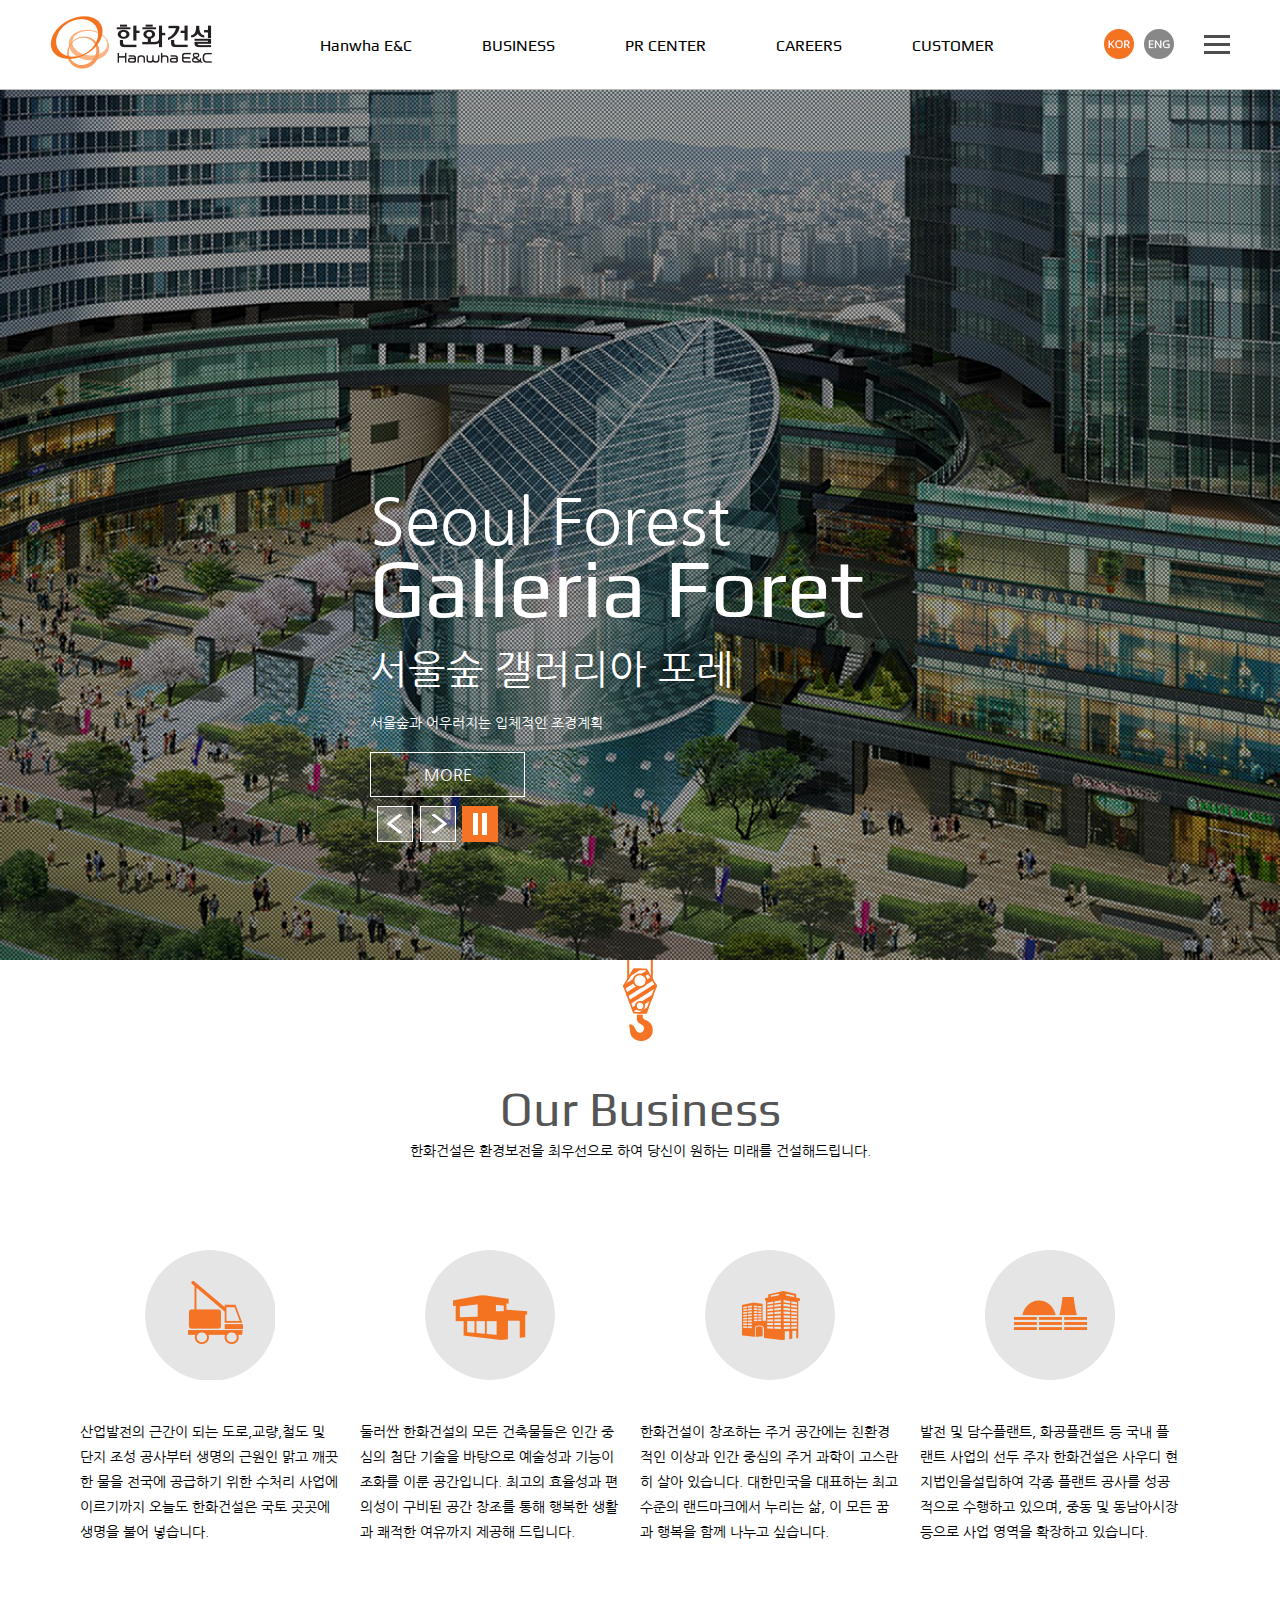
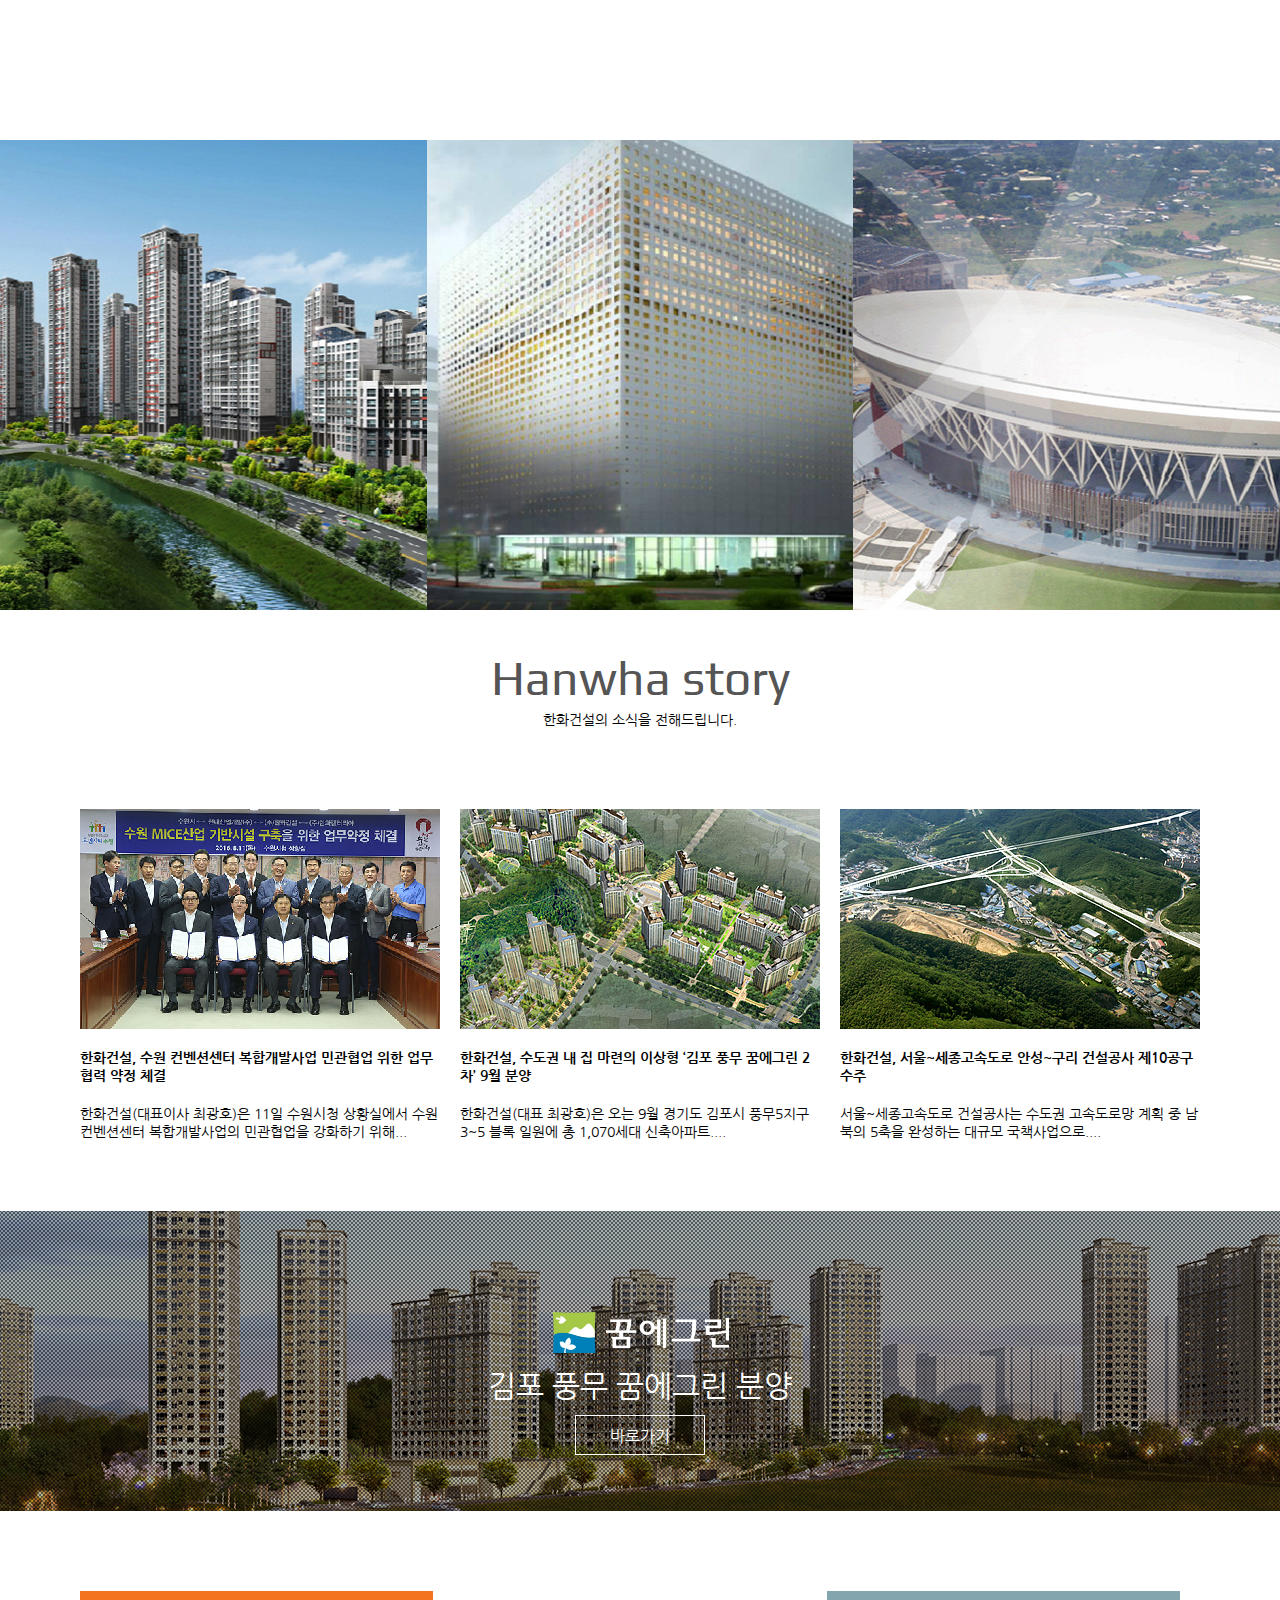
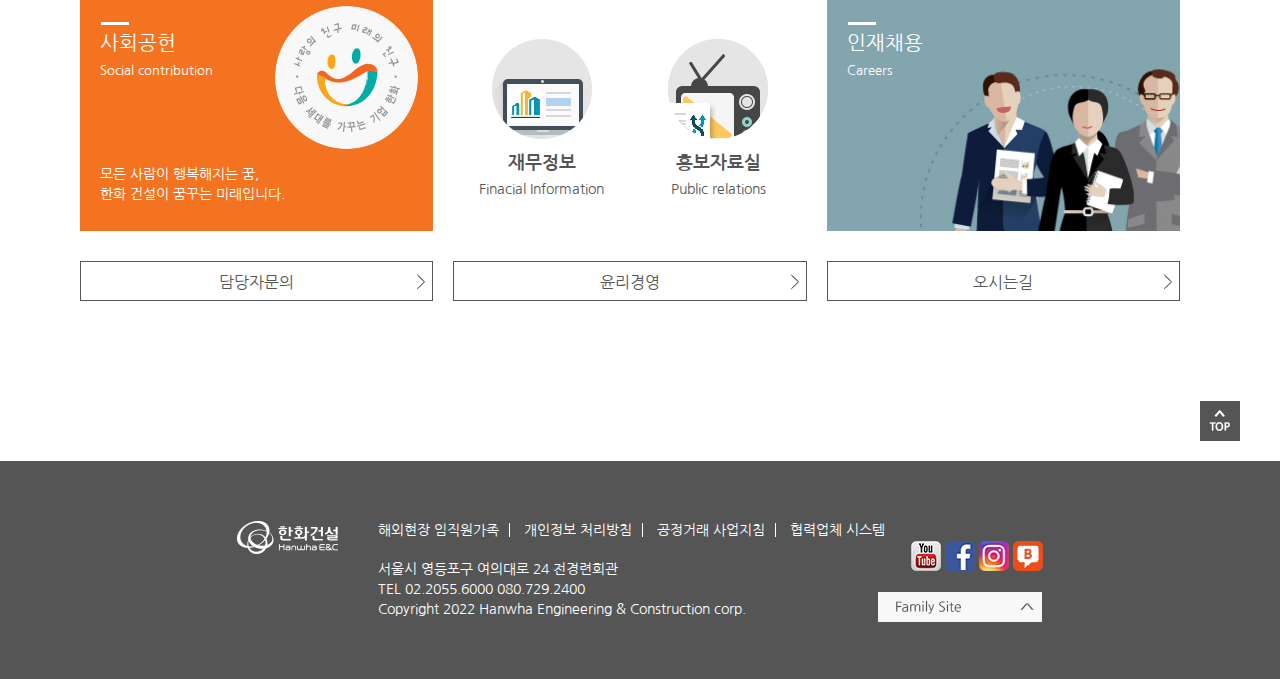
==== index.html @ ed584a13 "first commit" ====
<!DOCTYPE html>
<html lang="en">
<head>
    <meta charset="UTF-8">
    <meta http-equiv="X-UA-Compatible" content="IE=edge">
    <meta name="viewport" content="width=device-width, initial-scale=1.0">
    <title>한화건설</title>
    <link rel="icon" href="./img/favicon.png" />
    <link rel="stylesheet" href="https://unpkg.com/swiper/swiper-bundle.min.css"/>
    <link rel="stylesheet" href="./css/common.css">
    <link rel="stylesheet" href="./css/index.css">
</head>
<body>
    <div id="header">

    </div>

    <main class="clearfix">

        <section class="visual_slide">
            <div class="visual_container">
                <div class="swiper-wrapper">
                    <div class="swiper-slide one">
                        <div class="slide_inner">
                            <h3>Seoul Forest</h3>
                            <h1>Galleria Foret</h1>
                            <h4>서울숲  갤러리아 포레</h4>
                            <p>서울숲과 어우러지는 입체적인 조경계획</p>
                            <div class="slide_btn">
                                <a href="./index.html">MORE</a>
                            </div>
                        </div>
                    </div>
                    <div class="swiper-slide two">
                        <div class="slide_inner">
                            <h1>Ulsan Bridge</h1>
                            <h4>울산대교</h4>
                            <p>대한민국을 더욱 풍요롭게 만드는 국토 창조의 힘</p>
                            <div class="slide_btn">
                                <a href="./index.html">MORE</a>
                            </div>
                        </div>
                    </div>
                    <div class="swiper-slide three">
                        <div class="slide_inner">
                            <h1>Eco Metro</h1>
                            <h4>인천 에코메트로</h4>
                            <p>살기 좋은 아파트의 대표 브랜드 <꿈에그린></p>
                            <div class="slide_btn">
                                <a href="./index.html">MORE</a>
                            </div>
                        </div>
                    </div>
                    <div class="swiper-slide four">
                        <div class="slide_inner">
                            <h1>Aqua planet</h1>
                            <h4>일산 아쿠아 플라넷</h4>
                            <p>한화건설의 모든 건축물들은 인간 중심은<br>첨단 기술을 바탕으로 예술성과 기능이 조화를 이룬 공간입니다.</p>
                            <div class="slide_btn">
                                <a href="./index.html">MORE</a>
                            </div>
                        </div>
                    </div>
                </div>
                <div class="slide_paginations">
                    <a href="" class="previous"></a>
                    <a href="" class="next"></a>
                </div>
                <div class="slide_play">
                    <div class="btn_box">
                        <a href="#" class="pause"></a>
                    </div>
                    <div class="btn_box">
                        <a href="#" class="play"></a>
                    </div>
                </div>
            </div>
        </section>

        <section class="business">
            <div class="hook">
                <img src="./img/slide_bottom_icon.png" alt="">
            </div>
            <div class="title">
                <h1>Our Business</h1>
                <p>한화건설은 환경보전을 최우선으로 하여 당신이 원하는 미래를 건설해드립니다.</p>
            </div>
            <div class="business_icon">
                <div class="icon_box">
                    <a href="./index.html" class="bicon1"></a>
                    <p>산업발전의 근간이 되는 도로,교량,철도 및 단지 조성 공사부터 생명의 근원인 맑고 깨끗한 물을 전국에 공급하기 위한 수처리 사업에 이르기까지 오늘도 한화건설은 국토 곳곳에 생명을 불어 넣습니다.</p>
                </div>
                <div class="icon_box">
                    <a href="./index.html" class="bicon2"></a>
                    <p>둘러싼 한화건설의 모든 건축물들은 인간 중심의 첨단 기술을 바탕으로 예술성과 기능이 조화를 이룬 공간입니다. 최고의 효율성과 편의성이 구비된 공간 창조를 통해 행복한 생활과 쾌적한 여유까지 제공해 드립니다.</p>
                </div>
                <div class="icon_box">
                    <a href="./index.html" class="bicon3"></a>
                    <p>한화건설이 창조하는 주거 공간에는 친환경적인 이상과 인간 중심의 주거 과학이 고스란히 살아 있습니다. 대한민국을 대표하는 최고 수준의 랜드마크에서 누리는 삶, 이 모든 꿈과 행복을 함께 나누고 싶습니다.</p>
                </div>
                <div class="icon_box">
                    <a href="./index.html" class="bicon4"></a>
                    <p>발전 및 담수플랜트, 화공플랜트 등 국내 플랜트 사업의 선두 주자 한화건설은 사우디 현지법인을설립하여 각종 플랜트 공사를 성공적으로 수행하고 있으며, 중동 및 동남아시장 등으로 사업 영역을 확장하고 있습니다.</p>
                </div>
            </div>
        </section>

        <section class="image">
            <div class="picture pic1">
                <div class="overlay">
                    <img src="./img/business_over_btn.png" alt="">
                    <h3>more</h3>
                </div>
            </div>
            <div class="picture pic2">
                <div class="overlay">
                    <img src="./img/business_over_btn.png" alt="">
                    <h3>more</h3>
                </div>
            </div>
            <div class="picture pic3">
                <div class="overlay">
                    <img src="./img/business_over_btn.png" alt="">
                    <div>more</div>h3>
                </div>
            </div>
        </section>

        <section class="story">
            <div class="title">
                <h1>Hanwha story</h1>
                <p>한화건설의 소식을 전해드립니다.</p>
            </div>
            <div class="story_wrap">
                <div class="story_box">
                    <a href="./index.html" class="spic1"></a>
                    <p><strong>한화건설, 수원 컨벤션센터 복합개발사업 민관협업 위한 업무협력 약정 체결</strong></p>
                    <p class="story_sub">한화건설(대표이사 최광호)은 11일 수원시청 상황실에서 수원 컨벤션센터 복합개발사업의 민관협업을 강화하기 위해...</p>
                </div>
                <div class="story_box">
                    <a href="./index.html" class="spic2"></a>
                    <p><strong>한화건설, 수도권 내 집 마련의 이상형 ‘김포 풍무 꿈에그린 2차’ 9월 분양</strong></p>
                    <p class="story_sub">한화건설(대표 최광호)은 오는 9월 경기도 김포시 풍무5지구 3~5 블록 일원에 총 1,070세대 신축아파트....</p>
                </div>
                <div class="story_box">
                    <a href="./index.html" class="spic3"></a>
                    <p><strong>한화건설, 서울~세종고속도로 안성~구리 건설공사 제10공구 수주</strong></p>
                    <p class="story_sub">서울~세종고속도로 건설공사는 수도권 고속도로망 계획 중 남북의 5축을 완성하는 대규모 국책사업으로....</p>
                </div>
            </div>
        </section>

        <section class="banner">
            <div class="banner_cont">
                <img src="./img/banner_logo.png" class="b_logo" alt="">
                <h1>김포 풍무 꿈에그린 분양</h1>
                <div class="banner_btn">
                    <a href="./index.html">바로가기</a>
                </div>
            </div>
        </section>

        <section class="card">
            <div class="card_wrap">
                <div class="card_box card_color_box">
                    <img src="./img/contribution_logo.png" alt="">
                    <h1>사회공헌<br>
                    <span>Social contribution</span></h1>
                    <p>모든 사람이 행복해지는 꿈,<br>
                    한화 건설이 꿈꾸는 미래입니다.</p>
                </div>
                <div class="card_box card_icon_box">
                    <div class="card_icon">
                        <div class="finacial"><img src="./img/icon_1.png" alt=""></div>
                    <h1>재무정보</h1>
                    <span>Finacial Information</span>
                    </div>
                    <div class="card_icon">
                        <div class="public"><img src="./img/icon_2.png" alt=""></div>
                    <h1>홍보자료실</h1>
                    <span>Public relations</span>
                    </div>
                </div>
                <div class="card_box card_color_box">
                    <a href="./index.html" class="spic3"></a>
                    <h1>인재채용<br>
                    <span>Careers</span></h1>
                </div>
            </div>  
            <div class="card_btn_box">
                <div class="card_btn">
                    <a>담당자문의</a>
                </div>
                <div class="card_btn">
                    <a>윤리경영</a>
                </div>
                <div class="card_btn">
                    <a>오시는길</a>
                </div>
            </div>
        </section>

        <div class="scroll_top">
            <a href="#" id="top_btn"></a>
        </div>

        <div id="footer"></div>

    </main>    



    <script src="./js/common.js"></script>
    <script src="https://unpkg.com/swiper/swiper-bundle.min.js"></script>
    <script src="./js/index.js"></script>
</body>
</html>
---- css/common.css ----
@charset "utf-8";
@import url('https://fonts.googleapis.com/css2?family=Nanum+Gothic:wght@400;700;800&family=Play:wght@400;700&display=swap');

*{ box-sizing: border-box; }
html, body{ margin: 0; padding: 0; }
html { scroll-behavior: smooth; }
body { font-family: var(--body-font);}
h1, h2, h3, h4, h5, h6, p{margin: 0; }
ul, ol{ margin: 0; padding: 0; list-style: none; }
a, a:hover{ text-decoration: none; }
main { height: 100vh; }

:root {
    --first-color: #f47321;
    --body-font: 'Nanum Gothic', sans-serif;
    --eng-font: 'Play', sans-serif;
  }


@media all and (min-width: 1024px) {

/*=============HEADER==============*/    
header {
    width: 100%;
    height: 90px;
    border-bottom: 1px solid #bbb;
    background: #ffffff;
    position: fixed;
    z-index: 999;
}

header .container {
    width: 1180px;
    margin: 0 auto;
    height: 100%;
    display: flex;
    justify-content: space-between;
    align-items: center;
}

header .container .logo {
    padding: 0;
    width: 200px;
}
header .container .logo a {}
header .container .logo img {}

header .container nav {}

header .container nav .fix_menu {}

header .container nav .fix_menu .gnb {
    float: left;
    text-align: center;
    position: relative; 
    padding: 37px 0;
    font-size: 16px;
}
header .container nav .fix_menu .gnb:hover {
    border-top: 6px solid var(--first-color);
    padding: 31px 0;
    background: #eee;
}

header .container nav .fix_menu .gnb > a {
    color: #000;
    padding: 37px 35px;
    font-family: var(--eng-font);
    font-size: 1rem;
}
header .container nav .fix_menu .gnb > a:hover {
    color: var(--first-color);
    padding: 37px 30px;
}
header .container nav .fix_menu .lnb {
    position: absolute;
    width: 100%;
    display: none;
    top: 80px; left: 0;
    line-height: 30px;
    background: #eee;
    text-align: center;
}
header .container nav .fix_menu li:hover .lnb {
    display: block;
}
header .container nav .fix_menu .gnb .lnb a {
    font-size: 13px;
    color: #555;
}
header .container nav .fix_menu .gnb .lnb a:hover {
    color: var(--first-color);
}

header .container .menu_icon {
     float: right;
     display: flex;
}
header .container .menu_icon .lang_box {
    margin: 0 30px;
}
header .container .menu_icon a {
    float: right;
    display: block;
    width: 30px; height: 30px;
    background-size: cover;
    background-repeat: no-repeat;
}

header .container .menu_icon .kor {
    margin: 0 10px;
    background-image: url(../img/kor_btn.png);
}
header .container .menu_icon .eng {
    background-image: url(../img/eng_btn.png);
    background-position: 100%;
}
header .container .menu_icon .eng:hover {
    background-position: 0 0;
}

header .container .menu_icon .hamburger {
    background-image: url(../img/btn-gnbutil.png);
    background-position: 0;
    margin: 6px 0;
    width: 26px;  height: 19px;
}
header .container .menu_icon .hamburger:hover {
    background-position: 100%;
}

.clearfix::after {
    content: '';
    clear: both;
    display: block;
}

.drop_menu {
    display: block;
    width: 100%;
    position: absolute;
    left: 0; top: -500px;
    z-index: 1;
    background: #fff;
    border-bottom: 1px solid #e7e7e7;
    transition: top 1s;
}
.drop_menu.active {
    top: 0;
}

.drop_menu_container {
    width: 1180px;
    margin: 0 auto;
}
.drop_menu_container .logo {
    float: left;
    margin-top: 18px;
}
.drop_menu_container .logo a {
    display: block;
    width: 160px; height: 50px;
}

.inner_menu {
    float: left;
    margin-left: 160px;
    padding: 20px 0 40px 0;
    width: 620px;
}
.inner_menu .inner_gnb {
    border-bottom: 1px solid #ddd;
}
.inner_menu .inner_gnb > a {
    width: 100px;
    padding: 18px 0;
    border-bottom: 2px solid var(--first-color);
    float: left;
    color: #000;
    font-size: 14px;
    font-family: var(--eng-font);
}
.inner_menu .inner_gnb li {
    float: left;
}
.inner_menu .inner_gnb li a {
    padding: 20px 10px 20px 10px;
    display: block;
    color: #555;
    font-size: 13px;
}
.inner_menu .inner_gnb li a:hover {
    color: var(--first-color);
}

.close_btn {
    background: url(../img/btn-close.png) no-repeat;
    width: 23px;  height: 23px;
    margin-top: 30px;
    float: right;
    background-position: 0 0;
    cursor: pointer;
}
.close_btn:hover {
    background-position: 100% 100%;
}

/*=============FOOTER==============*/
footer {
    width: 100%;
    background-color: #555;
}

.footer_inner {
    width: 63%;
    margin: 0 auto;
    position: relative;
    padding: 60px 0;
}
.footer_inner img {
    float: left;
    cursor: pointer;
}

.footer_l {
    float: left;
    padding-left: 40px;
    font-size: 14px;
    color: #fff;
}
.footer_l ul {
    margin-bottom: 20px;
}
.footer_l li {
    display: inline;
    border-right: 1px solid #fff;
    padding-right: 10px;
    margin-left: 10px;
}    
.footer_l li:nth-child(1) {
    margin: 0;
}
.footer_l li:nth-child(4) {
    border: none;
}
.footer_l a {
    font-size: 14px;
    color: #fff;
}

.footer_l p {
    width: 400px;
    font-size: 14px;
    color: #fff;
    margin-top: 20px;
    margin-right: 0;
    line-height: 20px;
}


.sns {
    position: absolute;
    right: 0;
}
.sns a {
    display: inline-block;
    margin-bottom: 20px;
    width: 30px; height: 30px;
    background-size: cover;
}
.sns a:nth-child(1) {
    background: url(../img/sns.png) no-repeat;
    background-position: 0;
}
.sns a:nth-child(2) {
    background: url(../img/sns.png) no-repeat;
    background-position: 33.5%
}
.sns a:nth-child(3) {
    background: url(../img/sns.png) no-repeat;
    background-position: 67%;
}
.sns a:nth-child(4) {
    background: url(../img/sns.png) no-repeat;
    background-position: 100%;
}

.family {
    position: static;
}

.footer_inner .footer_r .family {
    position: relative;
    margin-top: 20px;
}
.family .family_site {
    position: absolute;
    border: 1px solid #555;
    top: 50px; right: 0;
    cursor: pointer;
}
.family .family_body {
    position: absolute;
    border: 1px solid #555;
    bottom: 0; right: 0;
    transform: translateY(13%);
    display: none;
}

/*=============SCROLL TOP==============*/
.scroll_top {
    float: right;
    padding-right: 40px;
    margin-bottom: 20px;
}

#top_btn {
    position: absolute;
    right: 40px;
    transform: translateY(-150%);
    display: block;
    width: 40px; height: 40px;
    background: url(../img/top_btn.png) no-repeat;
    background-position: 50% 50%;
}

}


/*--------------------------------------------*/




@media (min-width: 768px) and (max-width: 1023px) {
    header {
        width: 100%;
        height: 90px;
        border-bottom: 1px solid #bbb;
        background: #ffffff;
        position: fixed;
        z-index: 999;
    }
    
    header .container {
        width: 100%;
        margin: 0 auto;
        height: 100%;
        display: flex;
        align-items: center;
    }
    header .container .logo img {
        width: 100px; height: 33px;
        margin-left: 10px;
        float: left;
    }

    header .container nav {
        padding-left: 40px;
    }
    header .container nav .fix_menu .gnb {
        float: left;
        text-align: center;
        position: relative; 
        padding: 37px 0;
        font-size: 16px;
    }
    header .container nav .fix_menu .gnb:hover {
        border-top: 6px solid var(--first-color);
        padding: 31px 0;
        background: #eeeeee;
    }
    header .container nav .fix_menu .gnb > a {
        color: #000;
        padding: 37px 14px;
        font-family: var(--eng-font);
        font-size: 14px;
    }
    header .container nav .fix_menu .gnb > a:hover {
        color: var(--first-color);
        padding: 37px 30px;
    }
    
    header .container nav .fix_menu .lnb {
        position: absolute;
        width: 100%;
        display: none;
        top: 80px; left: 0;
        line-height: 30px;
        background: #eeeeee;
        text-align: center;
    }
    header .container nav .fix_menu li:hover .lnb {
        display: block;
    }
    header .container nav .fix_menu .gnb .lnb a {
        font-size: 13px;
        color: #555;
    }
    header .container nav .fix_menu .gnb .lnb a:hover {
        color: var(--first-color);
    }
    
    header .container .menu_icon {
        display: flex;
        position: absolute;
        right: 10px;
    }
    header .container .menu_icon .lang_box {
        margin: 0 8px;
    }
    header .container .menu_icon a {
        float: right;
        display: block;
        width: 30px; height: 30px;
        background-size: cover;
        background-repeat: no-repeat;
    }
    header .container .menu_icon .kor {
        margin: 0 10px;
        background-image: url(../img/kor_btn.png);
    }
    header .container .menu_icon .eng {
        background-image: url(../img/eng_btn.png);
        background-position: 100%;
    }
    header .container .menu_icon .eng:hover {
        background-position: 0 0;
    }
    
    header .container .menu_icon .hamburger {
        background-image: url(../img/btn-gnbutil.png);
        background-position: 0;
        margin: 6px 0;
        width: 26px;  height: 19px;
    }
    header .container .menu_icon .hamburger:hover {
        background-position: 100%;
    }
    
    .clearfix::after {
        content: '';
        clear: both;
        display: block;
    }
    
    .drop_menu {
        display: block;
        width: 100%;
        height: 381px;
        position: absolute;
        left: 0; top: -500px;
        z-index: 10;
        background: #fff;
        border-bottom: 1px solid #e7e7e7;
        transition: top 1s;
    }
    .drop_menu.active {
        top: 0;
    }
    
    .drop_menu_container {
        width: 100%;
        
    }
    .drop_menu_container .logo {
        width: 100%;
        margin-top: 18px;
        padding: 0 50px;
    }
    .drop_menu_container .logo img {
        width: 100%;
    }
    
    .inner_menu {
        margin: 0 auto;
        padding: 50px 60px 40px;
        width: auto;
    }
    .inner_menu .inner_gnb {
        border-bottom: 1px solid #ddd;
    }
    .inner_menu .inner_gnb > a {
        width: 100px;
        padding: 18px 0;
        border-bottom: 2px solid var(--first-color);
        float: left;
        color: #000;
        font-size: 14px;
        font-family: var(--eng-font);
    }
    .inner_menu .inner_gnb li {
        float: left;
    }
    .inner_menu .inner_gnb li a {
        padding: 20px 10px 20px 10px;
        display: block;
        color: #555;
        font-size: 13px;
    }
    .inner_menu .inner_gnb li a:hover {
        color: var(--first-color);
    }
    
    .close_btn {
        position: absolute;
        top: 35px; right: 10px;
        background: url(../img/btn-close.png) no-repeat;
        width: 23px;  height: 23px;
        background-position: 0 0;
        cursor: pointer;
    }
    .close_btn:hover {
        background-position: 100% 100%;
    }
    
    /*=============FOOTER==============*/
    footer {
        width: 100%;
        background-color: #555555;
    }
    
    .footer_inner {
        position: relative;
        width: 100%;
        padding: 40px 20px 80px;
    }
    .footer_inner img {
        float: left;
    }
    
    .footer_l {
        float: left;
        padding-left: 40px;
        font-size: 14px;
        color: #fff;
    }
    .footer_l ul {
        margin-bottom: 20px;
    }
    .footer_l li {
        display: inline;
        border-right: 1px solid #fff;
        padding-right: 10px;
        margin-left: 10px;
    }    
    .footer_l li:nth-child(1) {
        margin: 0;
    }
    .footer_l li:nth-child(4) {
        border: none;
    }
    .footer_l a {
        font-size: 14px;
        color: #fff;
    }
    .footer_l p {
        font-size: 14px;
        color: #fff;
        margin-top: 20px;
        line-height: 20px;
    }
    
    
    .sns {
        position: absolute;
        left: 160px; top: 150px;
        height: 30px;
    }
    .sns a {
        display: inline-block;
        width: 30px; height: 30px;
        background-size: cover;
    }
    .sns a:nth-child(1) {
        background: url(../img/sns.png) no-repeat;
        background-position: 0;
    }
    .sns a:nth-child(2) {
        background: url(../img/sns.png) no-repeat;
        background-position: 33.5%
    }
    .sns a:nth-child(3) {
        background: url(../img/sns.png) no-repeat;
        background-position: 67%;
    }
    .sns a:nth-child(4) {
        background: url(../img/sns.png) no-repeat;
        background-position: 100%;
    }
    
    .family {
        position: absolute;
        top: 30px;
        transform: translateY(40px);
    }
    .footer_inner .footer_r .family {
        position: absolute;
        margin-top: 20px;
        right: 0;
        top: 90px;
    }
    .family .family_site {
        border: 1px solid #555;
        cursor: pointer;
        margin-right: 20px;
    }
    .family .family_body {
        position: absolute;
        border: 1px solid #555;
        bottom: 30px;
        right: 20px;
        display: none;
    }
    
    /*=============SCROLL TOP==============*/
    .scroll_top {
        float: right;
        padding-right: 40px;
        margin-bottom: 20px;
    }
    
    #top_btn {
        position: absolute;
        right: 45%;
        transform: translateY(-150%);
        display: block;
        width: 40px; height: 40px;
        background: url(../img/top_btn.png) no-repeat;
        background-position: 50% 50%;
    }
}


@media (max-width: 767px) {
    header {
        width: 100%;
        height: 90px;
        border-bottom: 1px solid #bbb;
        background: #ffffff;
        position: fixed;
        z-index: 999;
    }

    header .container {
        width: 750px;
        margin: 0 auto;
        height: 90px;
        display: flex;
        align-items: center;
        z-index: 999;
    }
    header .container .logo img {
        width: 100px; height: 33px;
        position: absolute;
        top: 25px; left: 15px;
    }

    header .container nav {
        padding-left: 40px;
    }
    header .container nav .fix_menu .gnb {
        float: left;
        text-align: center;
        position: relative; 
        padding: 37px 0;
        font-size: 16px;
    }
    header .container nav .fix_menu .gnb:hover {
        border-top: 6px solid var(--first-color);
        padding: 31px 0;
        background: #eeeeee;
    }
    header .container nav .fix_menu .gnb > a {
        display: none;
        color: #000;
        padding: 37px 14px;
        font-family: var(--eng-font);
        font-size: 14px;
    }
    header .container nav .fix_menu .gnb > a:hover {
        color: var(--first-color);
        padding: 37px 30px;
    }
    
    header .container nav .fix_menu .lnb {
        position: absolute;
        width: 100%;
        display: none;
        top: 80px; left: 0;
        line-height: 30px;
        background: #eeeeee;
        text-align: center;
    }
    header .container nav .fix_menu li:hover .lnb {
        display: block;
    }
    header .container nav .fix_menu .gnb .lnb a {
        font-size: 13px;
        color: #555;
    }
    header .container nav .fix_menu .gnb .lnb a:hover {
        color: var(--first-color);
    }
    
    header .container .menu_icon {
        display: flex;
        position: absolute;
        right: 15px;
    }
    header .container .menu_icon .lang_box {
        margin-right: 15px;
    }
    header .container .menu_icon a {
        float: right;
        display: block;
        width: 30px; height: 30px;
        background-size: cover;
        background-repeat: no-repeat;
    }
    header .container .menu_icon .kor {
        margin: 0 10px;
        background-image: url(../img/kor_btn.png);
    }
    header .container .menu_icon .eng {
        background-image: url(../img/eng_btn.png);
        background-position: 100%;
    }
    header .container .menu_icon .eng:hover {
        background-position: 0 0;
    }
    
    header .container .menu_icon .hamburger {
        background-image: url(../img/btn-gnbutil.png);
        background-position: 0%;
        margin: 6px 0;
        width: 26px;  height: 19px;
    }
    
    .clearfix::after {
        content: '';
        clear: both;
        display: block;
    }
    
    .drop_menu {
        display: none;
        width: 100%;
        position: absolute;
        left: 0; top: -500px;
        z-index: 10;
        background: #fff;
        border-bottom: 1px solid #e7e7e7;
        transition: top 1s;
    }
    .drop_menu.active {
        top: 0;
    }
    
    .drop_menu_container {
        width: 100%;
        margin: 0 auto;
    }
    .drop_menu_container .logo {
        float: left;
        margin-top: 18px;
    }
    .drop_menu_container .logo a {
        display: block;
        width: 160px; height: 50px;
    }
    
    .inner_menu {
        margin: 0 auto;
        padding: 20px 0 40px 0;
        width: 100%;
    }
    .inner_menu .inner_gnb {
        border-bottom: 1px solid #ddd;
    }
    .inner_menu .inner_gnb > a {
        width: 100px;
        padding: 18px 0;
        border-bottom: 2px solid var(--first-color);
        float: left;
        color: #000;
        font-size: 14px;
        font-family: var(--eng-font);
    }
    .inner_menu .inner_gnb li {
        float: left;
    }
    .inner_menu .inner_gnb li a {
        padding: 20px 10px 20px 10px;
        display: block;
        color: #555;
        font-size: 13px;
    }
    .inner_menu .inner_gnb li a:hover {
        color: var(--first-color);
    }
    
    .close_btn {
        display: block;
        background: url(../img/btn-close.png) no-repeat;
        width: 23px;  height: 23px;
        margin-top: 30px;
        float: right;
        background-position: 0 0;
        cursor: pointer;
    }
    .close_btn:hover {
        background-position: 100% 100%;
    }
    
    /*=============FOOTER==============*/
    footer {
        width: 100%;
        background-color: #555555;
    }
    
    .footer_inner {
        position: relative;
        width: 100%;
        padding: 30px 40px 80px;
        margin: 0 auto;
    }
    .footer_inner img {
        display: block;
        margin: 0 auto 20px;
    }
    
    .footer_l {
        width: 100%;
        text-align: center;
        font-size: 14px;
        color: #fff;
    }
    .footer_l ul {
        margin-bottom: 20px;
    }
    .footer_l li {
        display: inline-block;
        margin-left: 10px;
        line-height: 23px;
    }    
    .footer_l li:nth-child(1) {
        margin: 0;
    }
    .footer_l li:nth-child(4) {
        border: none;
    }
    .footer_l a {
        font-size: 14px;
        color: #fff;
    }
    .footer_l p {
        font-size: 14px;
        color: #fff;
        margin-top: 20px;
        line-height: 20px;
        text-align: center;
    }
    
    
    .sns {
        position: inherit;
        right: 40px; top: 100px;
        height: 30px;
        text-align: center;
    }
    .sns a {
        display: inline-block;
        margin-top: 20px;
        width: 30px; height: 30px;
        background-size: cover;
    }
    .sns a:nth-child(1) {
        background: url(../img/sns.png) no-repeat;
        background-position: 0;
    }
    .sns a:nth-child(2) {
        background: url(../img/sns.png) no-repeat;
        background-position: 33.5%
    }
    .sns a:nth-child(3) {
        background: url(../img/sns.png) no-repeat;
        background-position: 67%;
    }
    .sns a:nth-child(4) {
        background: url(../img/sns.png) no-repeat;
        background-position: 100%;
    }
    
    .family {
        height: 0;
    }
    .footer_inner .footer_r .family {
        position: static;
        margin: 0;
    }
    .family .family_site {
        border: 1px solid #555;
        cursor: pointer;
        position: relative;
        margin: 50px auto 0;
    }
    .family .family_body {
        position: static;
        border: 1px solid #555;
        bottom: 0; right: 0;
        transform: translate(0%,-107%);
        display: none;
    }
    
    /*=============SCROLL TOP==============*/
    .scroll_top {
        float: right;
        padding-right: 40px;
        margin-bottom: 20px;
    }
    
    #top_btn {
        position: absolute;
        right: 45%;
        transform: translateY(-150%);
        display: block;
        width: 40px; height: 40px;
        background: url(../img/top_btn.png) no-repeat;
        background-position: 50% 50%;
    }
}
---- css/index.css ----
body {
    font-family: var(--body-font);
}

.visual_container {
    width: 100%; height: 960px;
    position: relative;
    overflow: hidden;
}

.swiper-wrapper {}

.swiper-slide.one {
    background: url(../img/main_slide02.jpg) no-repeat center center;
    height: 960px;
    background-size: cover;
}
.swiper-slide.two {
    background: url(../img/main_slide04.jpg) no-repeat center center;
    height: 960px;
    background-size: cover;
}
.swiper-slide.three {
    background: url(../img/main_slide03.jpg) no-repeat center center;
    height: 960px;
    background-size: cover;
}
.swiper-slide.four {
    background: url(../img/main_slide01.jpg) no-repeat center center;
    height: 960px;
    background-size: cover;
}

.slide_inner {
    position: absolute;
    bottom: 15px; left: 370px;
    height: 440px;
}
.slide_inner h3 {
    color: #fff;
    font-size: 4rem;
    font-weight: 300;
    line-height: 35px;
}
.slide_inner h1 {
    color: #fff;
    font-family: var(--eng-font);
    font-size: 5.125rem;
    font-weight: 400;
}
.slide_inner h4 {
    color: #fff;
    font-size: 2.5rem;
    font-weight: 350;
    margin-top: 10px;
}
.slide_inner p {
    color: #fff;
    font-size: .85rem;
    margin: 20px 0;
}

.slide_btn {
    border: 1px solid #fff;
    width: 155px; height: 45px;
    display: flex;
    justify-content: center;
    align-items: center;
}
.slide_btn a {
    color: #fff;
    font-size: 1rem;
}

.slide_paginations {
    position: absolute;
    bottom: 40px;
    left: 370px;
    width: 158px; height: 36px;
    margin: 80px 5px;
    z-index: 1;
}
.slide_paginations a {
    display: inline-block;
    width: 36px; height: 36px;
    margin: 1.5px;
    background-size: cover;
}
.slide_paginations .previous {
    background: url(../img/btn_left.png) no-repeat center center;
    width: 36px; height: 36px;
}
.slide_paginations .next {
    background: url(../img/btn_right.png) no-repeat center center;
}

.slide_play {
    position: absolute;
    bottom: 40px;
    left: 460px;
    width: 158px; height: 36px;
    margin: 80px 0;
    z-index: 1;
}
.slide_play .btn_box {
    position: relative;
}
.slide_play .btn_box a {
    position: absolute;
    display: block;
    width: 36px; height: 36px;
    margin: 1.5px;
    background-size: cover;
}
.slide_play .btn_box .pause {
    background: url(../img/btn_stop.png) no-repeat;
    z-index: 1;
}
.slide_play .btn_box .pause.active{
    background: url(../img/btn_play.png) no-repeat;
}
.slide_play .btn_box .play {
    background: url(../img/btn_play.png) no-repeat;
}


/*====================BUSINESS====================*/
.business {
    padding: 0 80px;
}

.business .hook {
    display: flex;
    justify-content: center;
    align-items: center;
}

.business .title {
    text-align: center;
    margin: 40px 0 80px 0;
}
.business .title h1 {
    font-size: 3rem;
    font-weight: 300;
    color: #555;
    font-family: var(--eng-font);
}
.business .title p {
    margin: 5px 0;
    font-family: var(--body-font);
    font-size: 14px;
    color: #000;
}

.business .business_icon {
    width: 100%;
    margin: 0 auto;
    padding-bottom: 200px;
    display: flex;
    justify-content: center;
    align-items: center;
}
.business .business_icon .icon_box {
    width: 280px; height: 300px;
    margin-right: 20px;
}
.business .business_icon .icon_box a {
    width: 150px; height: 150px;
    display: block;
    margin: 0 auto;
    background-size: cover;
}

.business .business_icon .icon_box .bicon1 {
    background: url(../img/main_icon01_off.png) no-repeat center center;
    width: 150px; height: 150px;
}
.business .business_icon .icon_box .bicon2 {
    background: url(../img/main_icon02_off.png) no-repeat center center;
    width: 150px; height: 150px;
}
.business .business_icon .icon_box .bicon3 {
    background: url(../img/main_icon03_off.png) no-repeat center center;
    width: 150px; height: 150px;
}
.business .business_icon .icon_box .bicon4 {
    background: url(../img/main_icon04_off.png) no-repeat center center;
    width: 150px; height: 150px;
}
.business .business_icon .icon_box .bicon1:hover{
    background: url(../img/main_icon01_on.png) no-repeat center center;
}
.business .business_icon .icon_box .bicon2:hover {
    background: url(../img/main_icon02_on.png) no-repeat center center;
}
.business .business_icon .icon_box .bicon3:hover {
    background: url(../img/main_icon03_on.png) no-repeat center center;
}
.business .business_icon .icon_box .bicon4:hover {
    background: url(../img/main_icon04_on.png) no-repeat center center;
}

.business .business_icon .icon_box p {
    font-size: 14px;
    color: #000;
    margin-top: 30px;
    line-height: 25px;
}

.image {
    width: 100%; height: 470px;
    display: grid;
    grid-template-columns: repeat(3, 1fr);
    grid-template-rows: repeat(1, 1fr);
}
.image .picture {
    position: relative;
}
.image .pic1 {
    background: url(../img/business_img01.jpg) no-repeat center center;
    width: 100%;
}
.image .pic2 {
    background: url(../img/business_img02.jpg) no-repeat center center;
    width: 100%;
}
.image .pic3 {
    background: url(../img/business_img03.jpg) no-repeat center center;
    width: 100%;
}
.image .picture .overlay {
    width: 100%; height: 100%;
    position: absolute;
    background-color: rgba(0, 0, 0, .7);
    opacity: 0;
    transition: .5s;
}
.image .picture .overlay img {
    position: absolute;
    top: 50%; left: 50%;
    transform: translate(-50%,-50%);
}
.image .picture .overlay h3 {
    position: absolute;
    top: 58%; left: 50%;
    transform: translate(-50%,-50%);
    color: var(--first-color);
    font-family: var(--eng-font);
    font-size: 20px;
    font-weight: 300;
}
.image .picture:hover .overlay {
    opacity: 1;
} 


.story {
    width: 100%;
    padding: 0 80px;
}

.story .title {
    text-align: center;
    margin: 40px 0 80px 0;
}
.story .title h1 {
    font-size: 3rem;
    font-weight: 300;
    color: #555;
    font-family: var(--eng-font);
}
.story .title p {
    margin: 5px 0;
    font-family: var(--body-font);
    font-size: 14px;
    color: #000;
}

.story_wrap { 
    width: 100%;
    margin: 0 auto;
    display: flex;
    justify-content: center;
    align-items: center;
}

.story_wrap .story_box {
    width: 380px;
    margin-right: 20px;
}
.story_wrap .story_box:nth-child(3) {
    margin-right: 0;
}
.story_wrap .story_box a {
    width: 100%;
    display: block;
    background-size: cover;
}

.story_wrap .story_box .spic1 {
    background: url(../img/story_img01.jpg) no-repeat center center;
    height: 220px;
}
.story_wrap .story_box .spic2 {
    background: url(../img/story_img02.jpg) no-repeat center center;
    height: 220px;
}
.story_wrap .story_box .spic3 {
    background: url(../img/story_img03.jpg) no-repeat center center;
    height: 220px;
}

.story_wrap .story_box > p {
    margin: 20px 0;
    font-size: 14px;
    color: #000;
}

.banner {
    width: 100%; height: 300px;
    margin: 50px 0;
    background: url(../img/banner_img.jpg) no-repeat center center;
    position: relative;
}

.banner .banner_cont {
    width: 100%;
    position: absolute;
    text-align: center;
    margin: 100px 0;
}
.banner .banner_cont img {
}
.banner .banner_cont h1 {
    color: #fff;
    font-size: 30px;
    font-weight: 400;
    margin: 10px 0;
}

.banner .banner_cont .banner_btn {
    border: 1px solid #fff;
    width: 130px; height: 40px;
    margin: 0 auto;
    padding: 10px;
}
.banner .banner_cont a {
    color: #fff;
}

.card {
    padding: 30px 80px 80px 80px;
    margin-bottom: 80px;
}

.card_wrap {
    width: 100%;
    display: flex;
    justify-content: center;
}

.card_box {
    width: 380px; height: 240px;
    position: relative;
    margin-right: 20px;
    cursor: pointer;
}
.card_box:nth-child(1) {
    background-color: var(--first-color);
}
.card_box:nth-child(3) {
    background: url(../img/career_img.jpg) no-repeat center center;
    background-size: cover;
    height: 240px;
}
.card_box img {
    float: right;
    padding: 15px;
}
.card_box h1 {
    position: relative;
    color:#fff;
    font-size: 20px;
    margin: 40px 0 0 20px;
    font-weight: 400;
}

.card_color_box h1:before {
    content: "";
    position: absolute;
    width: 28px;
    height: 3px;
    background: #fff;
    transform: translateX(-50%);
    bottom: 100%;
    margin: 0 0 6px 15px;
}

.card_box span {
    clear: both;
    font-size: 13px;
}
.card_box p {
    clear: both;
    color:#fff;
    font-size: 14px;
    line-height: 20px;
    margin-left: 20px;
}

.card_icon_box {
    display: flex;
    justify-content: space-around;
    align-items: center;
}

.card_icon {
    text-align: center;
}
.card_icon img {
    text-align: center;
}
.card_icon h1 {
    font-size: 18px;
    color:#555;
    padding-bottom: 6px;
    font-weight: bold;
    margin: 0;
}
.card_icon span {
    font-size: 14px;
    color:#555;
}

.card_btn_box {
    margin: 0 auto;
    width: 100%;
    display: flex;
    justify-content: center;
    align-items: center;
    cursor: pointer;
}

.card_btn {
    width: 380px; height: 40px;
    border: 1px solid #555;
    margin: 30px 20px 0 0;
    padding: 10px;
    text-align: center;
    background: url(../img/moer_btn.png) no-repeat;
    background-position: 98% 50%;
}
.card_btn a {
    font-size: 16px;
    color: #555;
    font-weight: 300;
    width: 100px;
}



@media (min-width: 768px) and (max-width: 1023px) {
    body {
        font-family: var(--body-font);
    }
    
    .visual_container {
        width: 100%; height: 860px;
        position: relative;
        overflow: hidden;
    }
    
    .swiper-wrapper {}
    
    .swiper-slide.one {
        background: url(../img/main_slide02.jpg) no-repeat center center;
        width: 100%; height: 960px;
        background-size: cover;
    }
    .swiper-slide.two {
        background: url(../img/main_slide04.jpg) no-repeat center center;
        width: 100%; height: 960px;
        background-size: cover;
    }
    .swiper-slide.three {
        background: url(../img/main_slide03.jpg) no-repeat center center;
        width: 100%; height: 960px;
        background-size: cover;
    }
    .swiper-slide.four {
        background: url(../img/main_slide01.jpg) no-repeat center center;
        width: 100%; height: 960px;
        background-size: cover;
    }
    
    .slide_inner {
        position: absolute;
        bottom: 95px; left: 50px;
        height: 440px;
    }
    .slide_inner h3 {
        color: #fff;
        font-size: 60px;
        font-weight: 300;
        line-height: 35px;
    }
    .slide_inner h1 {
        color: #fff;
        font-family: var(--eng-font);
        font-size: 80px;
        font-weight: 400;
    }
    .slide_inner h4 {
        color: #fff;
        font-size: 40px;
        font-weight: 350;
        margin-top: 10px;
    }
    .slide_inner p {
        color: #fff;
        font-size: .85rem;
        margin: 20px 0;
    }
    
    .slide_btn {
        border: 1px solid #fff;
        width: 155px; height: 45px;
        display: flex;
        justify-content: center;
        align-items: center;
    }
    .slide_btn a {
        color: #fff;
        font-size: 1rem;
    }
    
    .slide_paginations {
        position: absolute;
        bottom: -40px; left: 45px;
        width: 158px; height: 36px;
        margin: 80px 5px;
        z-index: 1;
    }
    .slide_paginations a {
        display: inline-block;
        width: 36px; height: 36px;
        margin: 1.5px;
        background-size: cover;
    }
    .slide_paginations .previous {
        background: url(../img/btn_left.png) no-repeat center center;
        width: 36px; height: 36px;
    }
    .slide_paginations .next {
        background: url(../img/btn_right.png) no-repeat center center;
    }
    
    .slide_play {
        position: absolute;
        bottom: -40px; left: 138px;
        width: 158px; height: 36px;
        margin: 80px 0;
        z-index: 1;
    }
    .slide_play .btn_box {
        position: relative;
    }
    .slide_play .btn_box a {
        position: absolute;
        display: block;
        width: 36px; height: 36px;
        margin: 1.5px;
        background-size: cover;
    }
    .slide_play .btn_box .pause {
        background: url(../img/btn_stop.png) no-repeat;
        z-index: 1;
    }
    .slide_play .btn_box .pause.active{
        background: url(../img/btn_play.png) no-repeat;
    }
    .slide_play .btn_box .play {
        background: url(../img/btn_play.png) no-repeat;
    }
    
    
    /*====================BUSINESS====================*/
    .business {
        padding: 0 40px;
    }
    
    .business .hook {
        display: flex;
        justify-content: center;
        align-items: center;
    }
    
    .business .title {
        text-align: center;
        margin: 40px 0 80px 0;
    }
    .business .title h1 {
        font-size: 3rem;
        font-weight: 300;
        color: #555;
        font-family: var(--eng-font);
    }
    .business .title p {
        margin: 5px 0;
        font-family: var(--body-font);
        font-size: 14px;
        color: #000;
    }
    
    .business .business_icon {
        width: 100%;
        margin: 0;
        padding-bottom: 100px;
        display: grid;
        grid-gap: 30px;
        grid-template-columns: repeat(2, 1fr);
        grid-template-rows: repeat(2, 1fr);
    }
    .business .business_icon .icon_box {
        width: 100%; height: 300px;
        margin-right: 0;
    }
    .business .business_icon .icon_box a {
        width: 150px; height: 150px;
        display: block;
        margin: 0 auto;
        background-size: cover;
    }
    
    .business .business_icon .icon_box .bicon1 {
        background: url(../img/main_icon01_off.png) no-repeat center center;
        width: 150px; height: 150px;
    }
    .business .business_icon .icon_box .bicon2 {
        background: url(../img/main_icon02_off.png) no-repeat center center;
        width: 150px; height: 150px;
    }
    .business .business_icon .icon_box .bicon3 {
        background: url(../img/main_icon03_off.png) no-repeat center center;
        width: 150px; height: 150px;
    }
    .business .business_icon .icon_box .bicon4 {
        background: url(../img/main_icon04_off.png) no-repeat center center;
        width: 150px; height: 150px;
    }
    .business .business_icon .icon_box .bicon1:hover{
        background: url(../img/main_icon01_on.png) no-repeat center center;
    }
    .business .business_icon .icon_box .bicon2:hover {
        background: url(../img/main_icon02_on.png) no-repeat center center;
    }
    .business .business_icon .icon_box .bicon3:hover {
        background: url(../img/main_icon03_on.png) no-repeat center center;
    }
    .business .business_icon .icon_box .bicon4:hover {
        background: url(../img/main_icon04_on.png) no-repeat center center;
    }
    
    .business .business_icon .icon_box p {
        font-size: 14px;
        color: #000;
        margin-top: 30px;
    }
    
    .image {
        width: 100%; height: 270px;
        display: grid;
        grid-template-columns: repeat(3, 1fr);
        grid-template-rows: repeat(1, 1fr);
    }
    .image .pic1 {
        background: url(../img/business_img01.jpg) no-repeat center center;
        width: 100%;
        background-size: cover;
    }
    .image .pic2 {
        background: url(../img/business_img02.jpg) no-repeat center center;
        width: 100%;
        background-size: cover;
    }
    .image .pic3 {
        background: url(../img/business_img03.jpg) no-repeat center center;
        width: 100%;
        background-size: cover;
    }
    
    .story {
        padding: 0 30px;
    }
    
    .story .title {
        text-align: center;
        margin: 40px 0 80px 0;
    }
    .story .title h1 {
        font-size: 3rem;
        font-weight: 300;
        color: #555;
        font-family: var(--eng-font);
    }
    .story .title p {
        margin: 5px 0;
        font-family: var(--body-font);
        font-size: 14px;
        color: #000;
    }
    
    .story_wrap { 
        width: 100%;
        margin: 0 auto;
        display: flex;
        justify-content: center;
        align-items: flex-start;
    }
    
    .story_wrap .story_box {
        margin-right: 15px;
    }
    .story_wrap .story_box:nth-child(3) {
        margin: 0;
    }
    .story_wrap .story_box a {
        width: 100%;
        display: block;
        background-size: cover;
    }
    
    .story_wrap .story_box .spic1 {
        background: url(../img/story_img01.jpg) no-repeat center center;
        width: 100%; height: 180px;
    }
    .story_wrap .story_box .spic2 {
        background: url(../img/story_img02.jpg) no-repeat center center;
        width: 100%; height: 180px;
    }
    .story_wrap .story_box .spic3 {
        background: url(../img/story_img03.jpg) no-repeat center center;
        width: 100%; height: 180px;
    }
    
    .story_wrap .story_box > p {
        margin: 20px 0;
        font-size: 14px;
        color: #000;
        line-height: 20px;
    }
    
    .banner {
        width: 100%; height: 300px;
        margin: 50px 0;
        background: url(../img/banner_img.jpg) no-repeat center center;
        position: relative;
    }
    
    .banner .banner_cont {
        width: 100%;
        position: absolute;
        text-align: center;
        margin: 100px 0;
    }
    .banner .banner_cont img {
    }
    .banner .banner_cont h1 {
        color: #fff;
        font-size: 30px;
        font-weight: 400;
        margin: 10px 0;
    }
    
    .banner .banner_cont .banner_btn {
        border: 1px solid #fff;
        width: 130px; height: 40px;
        margin: 0 auto;
        padding: 10px;
    }
    .banner .banner_cont a {
        color: #fff;
    }
    

    .card {
        padding: 30px 30px 80px;
        margin-bottom: 80px;
    }
    
    .card_wrap {
        margin: 0 auto;
        width: 100%;
        display: grid;
        grid-template-columns: repeat(2, 1fr);
        grid-template-rows: repeat(2, 1fr);
        grid-gap: 20px;
        position: relative;
    }
    
    .card_box {
        width: 100%; height: 200px;
        position: relative;
        margin-right: 0;
    }
    .card_box:nth-child(1) {
        background-color: var(--first-color);
        grid-column: 1/2;
        grid-row: 1/2;
    }
    .card_box:nth-child(3) {
        background: url(../img/career_img.jpg) no-repeat center center;
        background-size: cover;
        width: 100%; height: 200px;
    }
    .card_box img {
        float: right;
        padding: 0;
        margin-top: 30px;
        margin-right: 30px;
        width: 100px; height: 100px;
    }
    .card_box h1 {
        position: relative;
        color:#fff;
        font-size: 20px;
        margin: 0;
        padding-top: 30px;
        margin-left: 20px;
        font-weight: 400;
    }
    
    .card_color_box h1:before {
        content: "";
        position: absolute;
        width: 28px;
        height: 3px;
        background: #fff;
        transform: translateX(-50%);
        bottom: 45px;
        margin: 0 0 6px 15px;
    }
    
    .card_box span {
        font-size: 13px;
    }
    .card_box p {
        color:#fff;
        font-size: 14px;
        line-height: 20px;
        padding-top: 0;
        margin-left: 20px;
        clear: both;
    }
    
    .card_icon_box {
        display: flex;
        justify-content: space-around;
        align-items: center;
    }
    
    .card_icon {
        text-align: center;
    }
    .card_icon img {
        text-align: center;
    }
    .card_icon h1 {
        font-size: 18px;
        color:#555;
        padding-bottom: 6px;
        font-weight: bold;
        margin: 0;
    }
    .card_icon span {
        font-size: 14px;
        color:#555;
    }
    
    .card_btn_box {
        margin: 0;
        float: right;
        width: 50%;
        display: block;
        position: absolute;
        right: 0;
        transform: translateY(-100%);
        padding: 0 10px 0 20px;
    }
    
    .card_btn {
        justify-content: center;
        align-items: center;
        width: auto; height: 40px;
        border: 1px solid #555;
        margin: 20px 20px 0 0;
        padding: 10px;
        text-align: center;
        background: url(../img/moer_btn.png) no-repeat;
        background-position: 98% 50%;
    }
    .card_btn a {
        font-size: 16px;
        color: #555;
        font-weight: 300;
        width: 100px;
    }
}


@media (max-width: 767px) {
    body {
        font-family: var(--body-font);
    }
    
    .visual_container {
        width: 100%; height: 660px;
        position: relative;
        overflow: hidden;
    }
    
    .swiper-slide.one {
        background: url(../img/main_slide02.jpg) no-repeat center center;
        width: 100%; height: 100%;
        background-size: cover;
    }
    .swiper-slide.two {
        background: url(../img/main_slide04.jpg) no-repeat center center;
        width: 100%; height: 100%;
        background-size: cover;
    }
    .swiper-slide.three {
        background: url(../img/main_slide03.jpg) no-repeat center center;
        width: 100%; height: 100%;
        background-size: cover;
    }
    .swiper-slide.four {
        background: url(../img/main_slide01.jpg) no-repeat center center;
        width: 100%; height: 100%;
        background-size: cover;
    }
    
    .slide_inner {
        position: absolute;
        top: 310px; left: 30px;
        height: 440px;
    }
    .slide_inner h3 {
        color: #fff;
        font-size: 30px;
        font-weight: 300;
        line-height: 35px;
    }
    .slide_inner h1 {
        color: #fff;
        font-family: var(--eng-font);
        font-size: 50px;
        font-weight: 400;
    }
    .slide_inner h4 {
        color: #fff;
        font-size: 25px;
        font-weight: 350;
        margin-top: 10px;
    }
    .slide_inner p {
        color: #fff;
        font-size: 14px;
        margin: 20px 0;
    }
    
    .slide_btn {
        border: 1px solid #fff;
        width: 155px; height: 45px;
        display: flex;
        justify-content: center;
        align-items: center;
    }
    .slide_btn a {
        color: #fff;
        font-size: 1rem;
    }
    
    .slide_paginations {
        position: absolute;
        bottom: -30px; left: 25px;
        width: 158px; height: 36px;
        z-index: 1;
    }
    .slide_paginations a {
        display: inline-block;
        width: 36px; height: 36px;
        margin: 3px;
        background-size: cover;
    }
    .slide_paginations .previous {
        background: url(../img/btn_left.png) no-repeat center center;
        width: 36px; height: 36px;
    }
    .slide_paginations .next {
        background: url(../img/btn_right.png) no-repeat center center;
    }
    
    .slide_play {
        position: absolute;
        bottom: -31px; left: 125px;
        width: 158px; height: 36px;
        margin: 80px 0;
        z-index: 1;
    }
    .slide_play .btn_box {
        position: relative;
    }
    .slide_play .btn_box a {
        position: absolute;
        display: block;
        width: 36px; height: 36px;
        margin: 1.5px;
        background-size: cover;
    }
    .slide_play .btn_box .pause {
        background: url(../img/btn_stop.png) no-repeat;
        z-index: 1;
    }
    .slide_play .btn_box .pause.active{
        background: url(../img/btn_play.png) no-repeat;
    }
    .slide_play .btn_box .play {
        background: url(../img/btn_play.png) no-repeat;
    }
    
    
    /*====================BUSINESS====================*/
    .business {
        padding: 0 30px;
    }
    
    .business .hook {
        display: flex;
        justify-content: center;
        align-items: center;
    }
    
    .business .title {
        text-align: center;
        margin: 40px 0 80px 0;
    }
    .business .title h1 {
        font-size: 34px;
        font-weight: 300;
        color: #555;
        font-family: var(--eng-font);
    }
    .business .title p {
        margin: 5px 0;
        font-family: var(--body-font);
        font-size: 13px;
        color: #000;
    }
    
    .business .business_icon {
        width: 100%;
        padding-bottom: 0;
        margin: 0 auto;
        display: block;
    }
    .business .business_icon .icon_box {
        width: 100%; height: 300px;
    }
    .business .business_icon .icon_box a {
        width: 150px; height: 150px;
        display: block;
        margin: 0 auto;
        background-size: cover;
    }
    
    .business .business_icon .icon_box .bicon1 {
        background: url(../img/main_icon01_off.png) no-repeat center center;
        width: 150px; height: 150px;
    }
    .business .business_icon .icon_box .bicon2 {
        background: url(../img/main_icon02_off.png) no-repeat center center;
        width: 150px; height: 150px;
    }
    .business .business_icon .icon_box .bicon3 {
        background: url(../img/main_icon03_off.png) no-repeat center center;
        width: 150px; height: 150px;
    }
    .business .business_icon .icon_box .bicon4 {
        background: url(../img/main_icon04_off.png) no-repeat center center;
        width: 150px; height: 150px;
    }
    .business .business_icon .icon_box .bicon1:hover{
        background: url(../img/main_icon01_on.png) no-repeat center center;
    }
    .business .business_icon .icon_box .bicon2:hover {
        background: url(../img/main_icon02_on.png) no-repeat center center;
    }
    .business .business_icon .icon_box .bicon3:hover {
        background: url(../img/main_icon03_on.png) no-repeat center center;
    }
    .business .business_icon .icon_box .bicon4:hover {
        background: url(../img/main_icon04_on.png) no-repeat center center;
    }
    
    .business .business_icon .icon_box p {
        font-size: 13px;
        color: #000;
        margin-top: 30px;
        line-height: 23px;
    }
    
    .image {
        width: 100%; height: 180px;
        display: grid;
        grid-template-columns: repeat(2, 1fr);
        grid-template-rows: repeat(1, 180px);
    }
    .image .pic1 {
        background: url(../img/business_img01.jpg) no-repeat center center;
        width: 100%;
        background-size: cover;
    }
    .image .pic2 {
        background: url(../img/business_img02.jpg) no-repeat center center;
        width: 100%;
        background-size: cover;
    }
    .image .pic3 {
        display: none;
        background: url(../img/business_img03.jpg) no-repeat center center;
        width: 100%;
    }
    
    .story {
        padding: 0;
        height: auto;
    }
    
    .story .title {
        text-align: center;
        margin: 40px 0 40px 0;
    }
    .story .title h1 {
        font-size: 34px;
        font-weight: 300;
        color: #555;
        font-family: var(--eng-font);
    }
    .story .title p {
        margin: 5px 0;
        font-family: var(--body-font);
        font-size: 13px;
        color: #000;
    }
    
    .story_wrap { 
        width: 100%; height: 150px;
        margin: 0 auto;
        padding: 0 30px;
        display: flex;
        justify-content: center;
    }
    
    .story_wrap .story_box {
        margin-right: 3%;
    }
    .story_wrap .story_box:nth-child(2) {
        margin-right: 0;
    }
    .story_wrap .story_box a {
        width: 100%;
        display: block;
        background-size: cover;
    }
    
    .story_wrap .story_box .spic1 {
        background: url(../img/story_img01.jpg) no-repeat center center;
        width: 100%; height: 100px;
    }
    .story_wrap .story_box .spic2 {
        background: url(../img/story_img02.jpg) no-repeat center center;
        width: 100%; height: 100px;
    }
    .story_wrap .story_box:nth-child(3) {
        display: none;
    }
    .story_wrap .story_box .spic3 {
        background: url(../img/story_img03.jpg) no-repeat center center;
        width: 380px; height: 220px;
    }
    
    .story_wrap .story_box > p {
        margin: 10px 0;
        font-size: 12px;
        color: #000; 
    }
    .story_wrap .story_box > p strong {
        font-weight: normal;
    }
    .story_wrap .story_box .story_sub {
        display: none;
    }
    
    .banner {
        width: 100%; height: 160px;
        margin: 50px 0;
        background: url(../img/banner_img.jpg) no-repeat center center;
        position: relative;
    }
    
    .banner .banner_cont {
        width: 100%;
        position: absolute;
        text-align: center;
        margin: 0;
        padding-top: 30px;
    }
    .banner .banner_cont img {
        width: 120px; height: 24px;
    }
    .banner .banner_cont h1 {
        color: #fff;
        font-size: 22px;
        font-weight: 400;
        margin: 10px 0;
    }
    
    .banner .banner_cont .banner_btn {
        border: 1px solid #fff;
        width: 100px; height: 24px;
        margin: 0 auto;
        padding: 0;
    }
    .banner .banner_cont a {
        color: #fff;
        font-size: 14px;
    }
    
    .card {
        padding: 60px 0;
        margin: 0 auto 80px;
    }
    
    .card_wrap {
        margin: 0 auto;
        width: 90%;
        padding-bottom: 20px;
        display: grid;
        grid-template-columns: repeat(2, 1fr);
        grid-template-rows: repeat(2, 1fr);
    }
    
    .card_box {
        width: 100%; height: 150px;
        position: relative;
        margin-right: 0;
    }

    .card_box:nth-child(1) {
        background-color: var(--first-color);
        grid-column: 1/2;
        grid-row: 1/2;
    }
    .card_box:nth-child(1) img {
        display: none;
    }
    .card_box:nth-child(3) {
        background: url(../img/career_img.jpg) no-repeat center center;
        background-size: cover;
        background-image: none;
        background-color: #82a5ae;
        height: 150px; width: 100%;
        grid-column: 2/3;
        grid-row: 1/2;
    }
    .card_box img {
        float: right;
        padding: 15px;
    }
    .card_box h1 {
        position: relative;
        color:#fff;
        font-size: 20px;
        margin: 40px 0 0 20px;
        font-weight: 400;
    }
    
    .card_color_box h1:before {
        content: "";
        position: absolute;
        width: 28px;
        height: 3px;
        background: #fff;
        transform: translateX(-50%);
        bottom: 100%;
        margin: 0 0 6px 15px;
    }
    
    .card_box span {
        font-size: 13px;
    }
    .card_box p {
        display: none;
        color:#fff;
        font-size: 14px;
        line-height: 20px;
        padding-top: 80px;
        margin-left: 20px;
    }
    
    .card_icon_box {
        display: grid;
        width: calc(100% * 2);
        grid-template-columns: repeat(2, 1fr);
    }
    .card_icon {
        display: block;    
        width: 100%; height: 180px;
        padding-top: 20px;
    }
    .card_icon .finacial,
    .card_icon .public {
        width: 100%;
        padding: 60px 0 70px;
        display: flex;
        justify-content: center;
    }
    .card_icon img {
        padding-top: 30px 0;
        position: absolute;
        top: 0;
    }
    .card_icon h1 {
        font-size: 18px;
        color:#555;
        padding-bottom: 6px;
        font-weight: bold;
        margin: 0;
    }
    .card_icon span {
        font-size: 14px;
        color:#555;
    }
    
    .card_btn_box {
        margin: 0;
        padding-top: 30px;
        width: auto;
        display: block;
        
    }
    
    .card_btn {
        justify-content: center;
        align-items: center;
        width: 90%; height: 40px;
        border: 1px solid #555;
        margin: 0 auto;
        margin-top: 20px;
        padding: 10px;
        text-align: center;
        background: url(../img/moer_btn.png) no-repeat;
        background-position: 98% 50%;
    }
    .card_btn a {
        font-size: 16px;
        color: #555;
        font-weight: 300;
        width: 100px;
    }
}
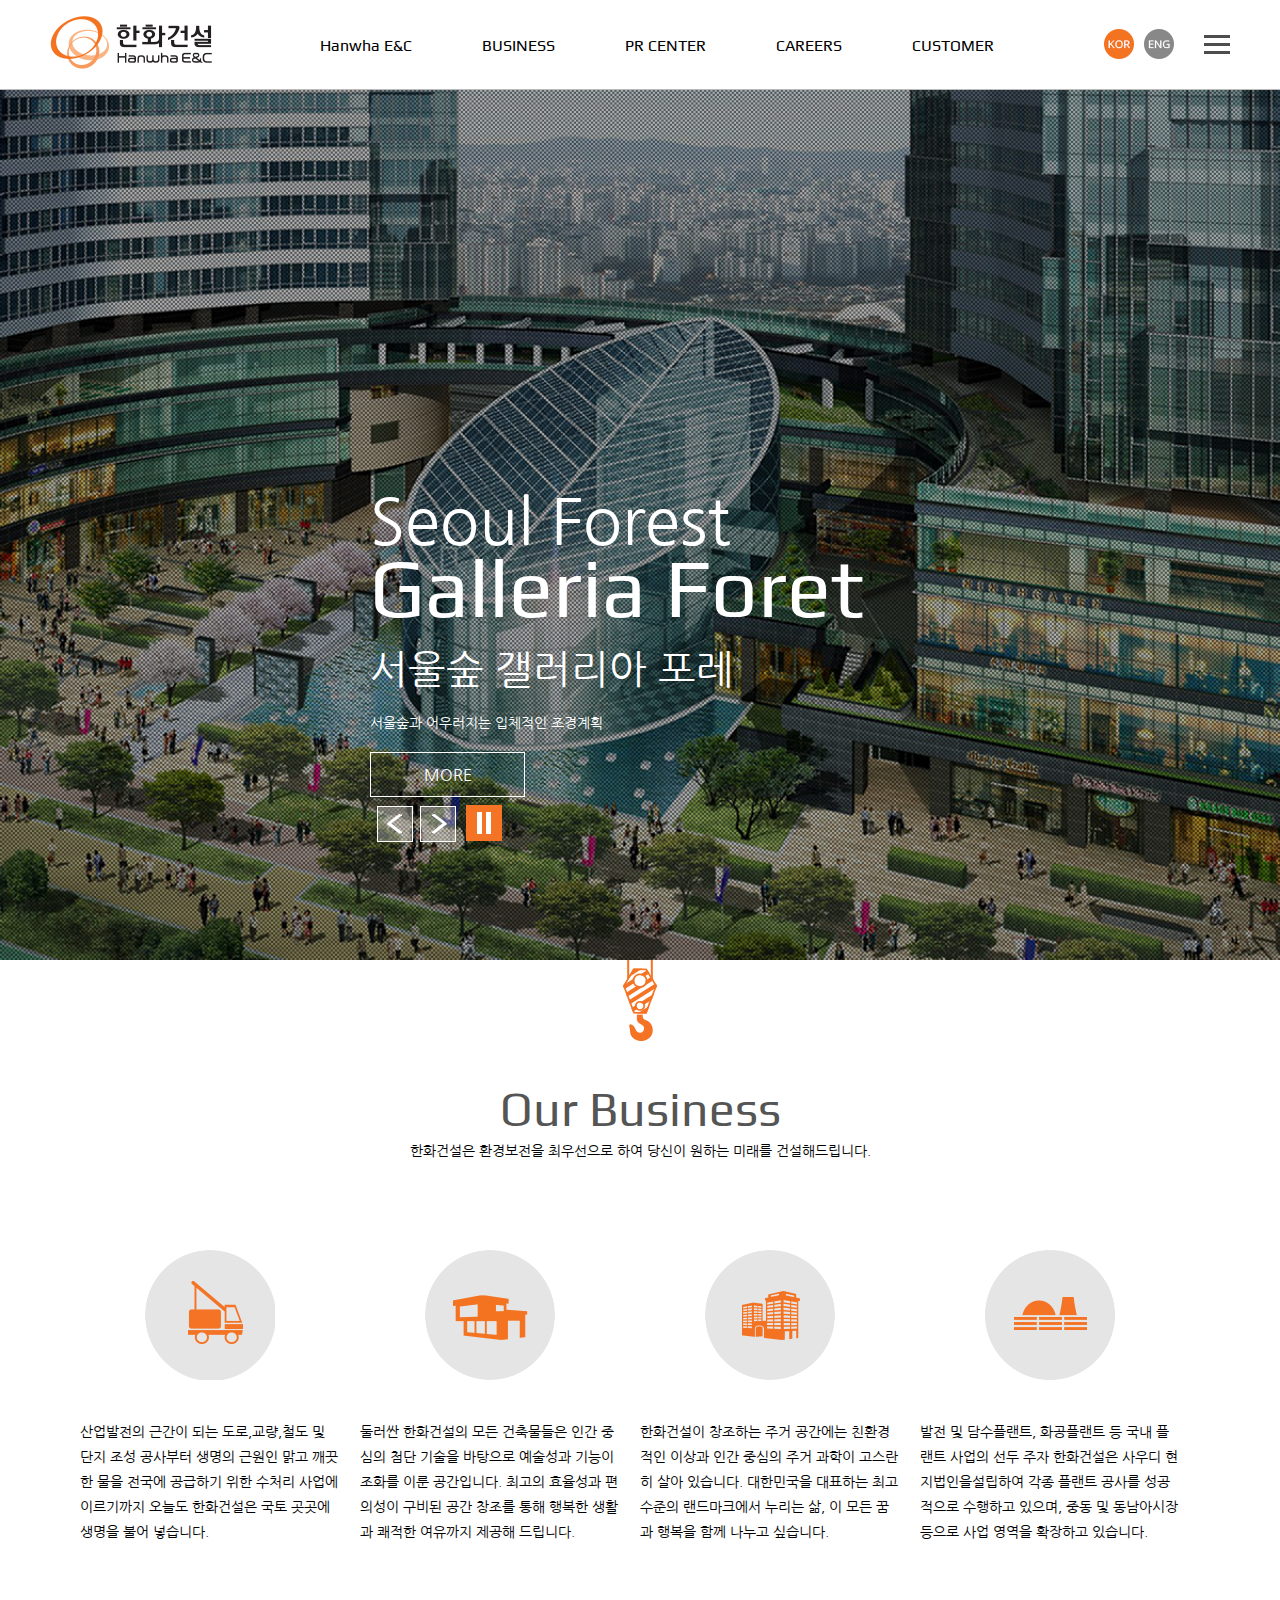
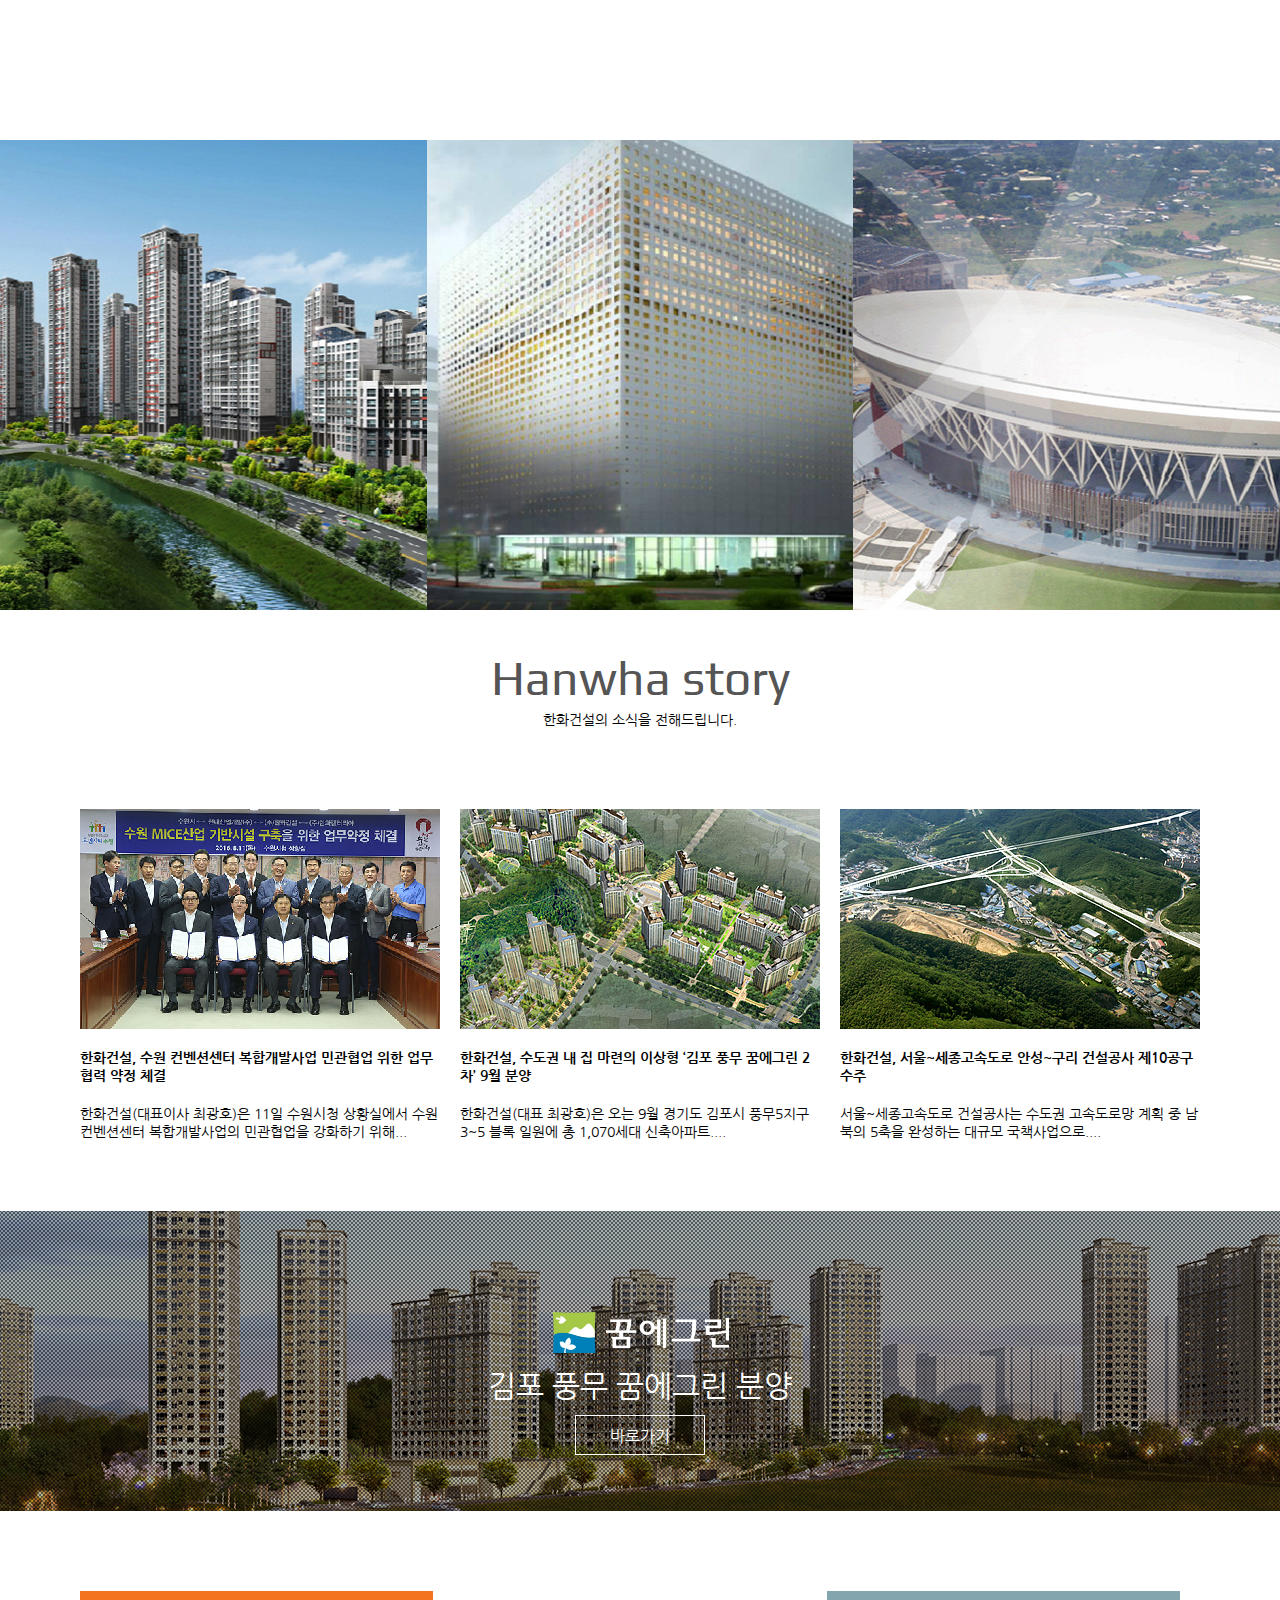
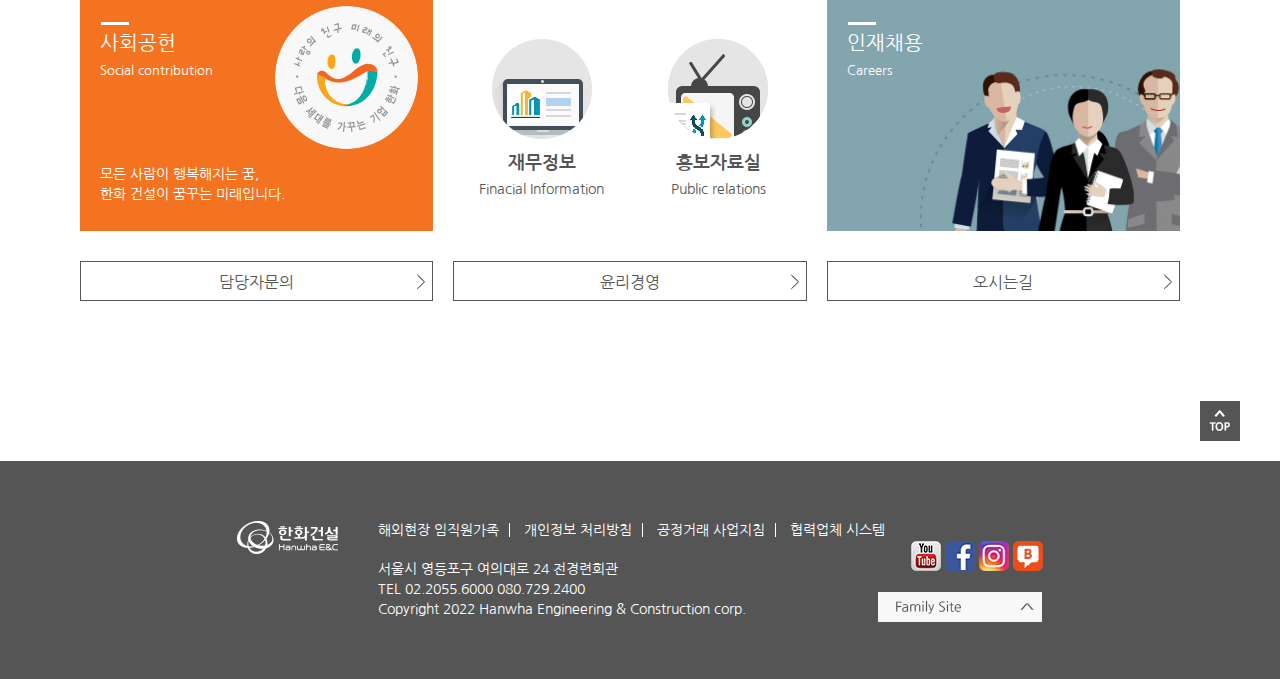
==== commit b589dc6e: "main cummit" ====
--- a/index.html
+++ b/index.html
@@ -6,6 +6,7 @@
     <meta name="viewport" content="width=device-width, initial-scale=1.0">
     <title>한화건설</title>
     <link rel="icon" href="./img/favicon.png" />
+    <script src="https://cdnjs.cloudflare.com/ajax/libs/jquery/3.6.0/jquery.min.js" integrity="sha512-894YE6QWD5I59HgZOGReFYm4dnWc1Qt5NtvYSaNcOP+u1T9qYdvdihz0PPSiiqn/+/3e7Jo4EaG7TubfWGUrMQ==" crossorigin="anonymous" referrerpolicy="no-referrer"></script>
     <link rel="stylesheet" href="https://unpkg.com/swiper/swiper-bundle.min.css"/>
     <link rel="stylesheet" href="./css/common.css">
     <link rel="stylesheet" href="./css/index.css">
@@ -67,12 +68,10 @@
                     <a href="" class="next"></a>
                 </div>
                 <div class="slide_play">
-                    <div class="btn_box">
-                        <a href="#" class="pause"></a>
-                    </div>
-                    <div class="btn_box">
-                        <a href="#" class="play"></a>
-                    </div>
+                    <button class="btn_box">
+                        <img class="pause" src="./img/btn_stop.png" alt="stop">
+                        <!-- <img class="play" src="./img/btn_play.png" alt="start"> -->
+                    </button>
                 </div>
             </div>
         </section>
@@ -121,7 +120,7 @@
             <div class="picture pic3">
                 <div class="overlay">
                     <img src="./img/business_over_btn.png" alt="">
-                    <div>more</div>h3>
+                    <h3>more</h3>
                 </div>
             </div>
         </section>
--- a/css/index.css
+++ b/css/index.css
@@ -103,24 +103,13 @@
     z-index: 1;
 }
 .slide_play .btn_box {
-    position: relative;
-}
-.slide_play .btn_box a {
-    position: absolute;
-    display: block;
-    width: 36px; height: 36px;
-    margin: 1.5px;
-    background-size: cover;
+    background: none;
+    border: none;
+    cursor: pointer;
 }
 .slide_play .btn_box .pause {
     background: url(../img/btn_stop.png) no-repeat;
     z-index: 1;
-}
-.slide_play .btn_box .pause.active{
-    background: url(../img/btn_play.png) no-repeat;
-}
-.slide_play .btn_box .play {
-    background: url(../img/btn_play.png) no-repeat;
 }
 
 
@@ -688,6 +677,30 @@
         width: 100%;
         background-size: cover;
     }
+    .image .picture .overlay {
+        width: 100%; height: 100%;
+        position: absolute;
+        background-color: rgba(0, 0, 0, .7);
+        opacity: 0;
+        transition: .5s;
+    }
+    .image .picture .overlay img {
+        position: absolute;
+        top: 50%; left: 50%;
+        transform: translate(-50%,-50%);
+    }
+    .image .picture .overlay h3 {
+        position: absolute;
+        top: 63%; left: 50%;
+        transform: translate(-50%,-50%);
+        color: var(--first-color);
+        font-family: var(--eng-font);
+        font-size: 20px;
+        font-weight: 300;
+    }
+    .image .picture:hover .overlay {
+        opacity: 1;
+    } 
     
     .story {
         padding: 0 30px;
@@ -1131,7 +1144,32 @@
         background: url(../img/business_img03.jpg) no-repeat center center;
         width: 100%;
     }
-    
+    .image .picture .overlay {
+        width: 100%; height: 100%;
+        position: absolute;
+        background-color: rgba(0, 0, 0, .7);
+        opacity: 0;
+        transition: .5s;
+    }
+    .image .picture .overlay img {
+        position: absolute;
+        width: 30px;
+        top: 50%; left: 50%;
+        transform: translate(-50%,-50%);
+    }
+    .image .picture .overlay h3 {
+        position: absolute;
+        top: 65%; left: 50%;
+        transform: translate(-50%,-50%);
+        color: var(--first-color);
+        font-family: var(--eng-font);
+        font-size: 16px;
+        font-weight: 300;
+    }
+    .image .picture:hover .overlay {
+        opacity: 1;
+    } 
+
     .story {
         padding: 0;
         height: auto;
